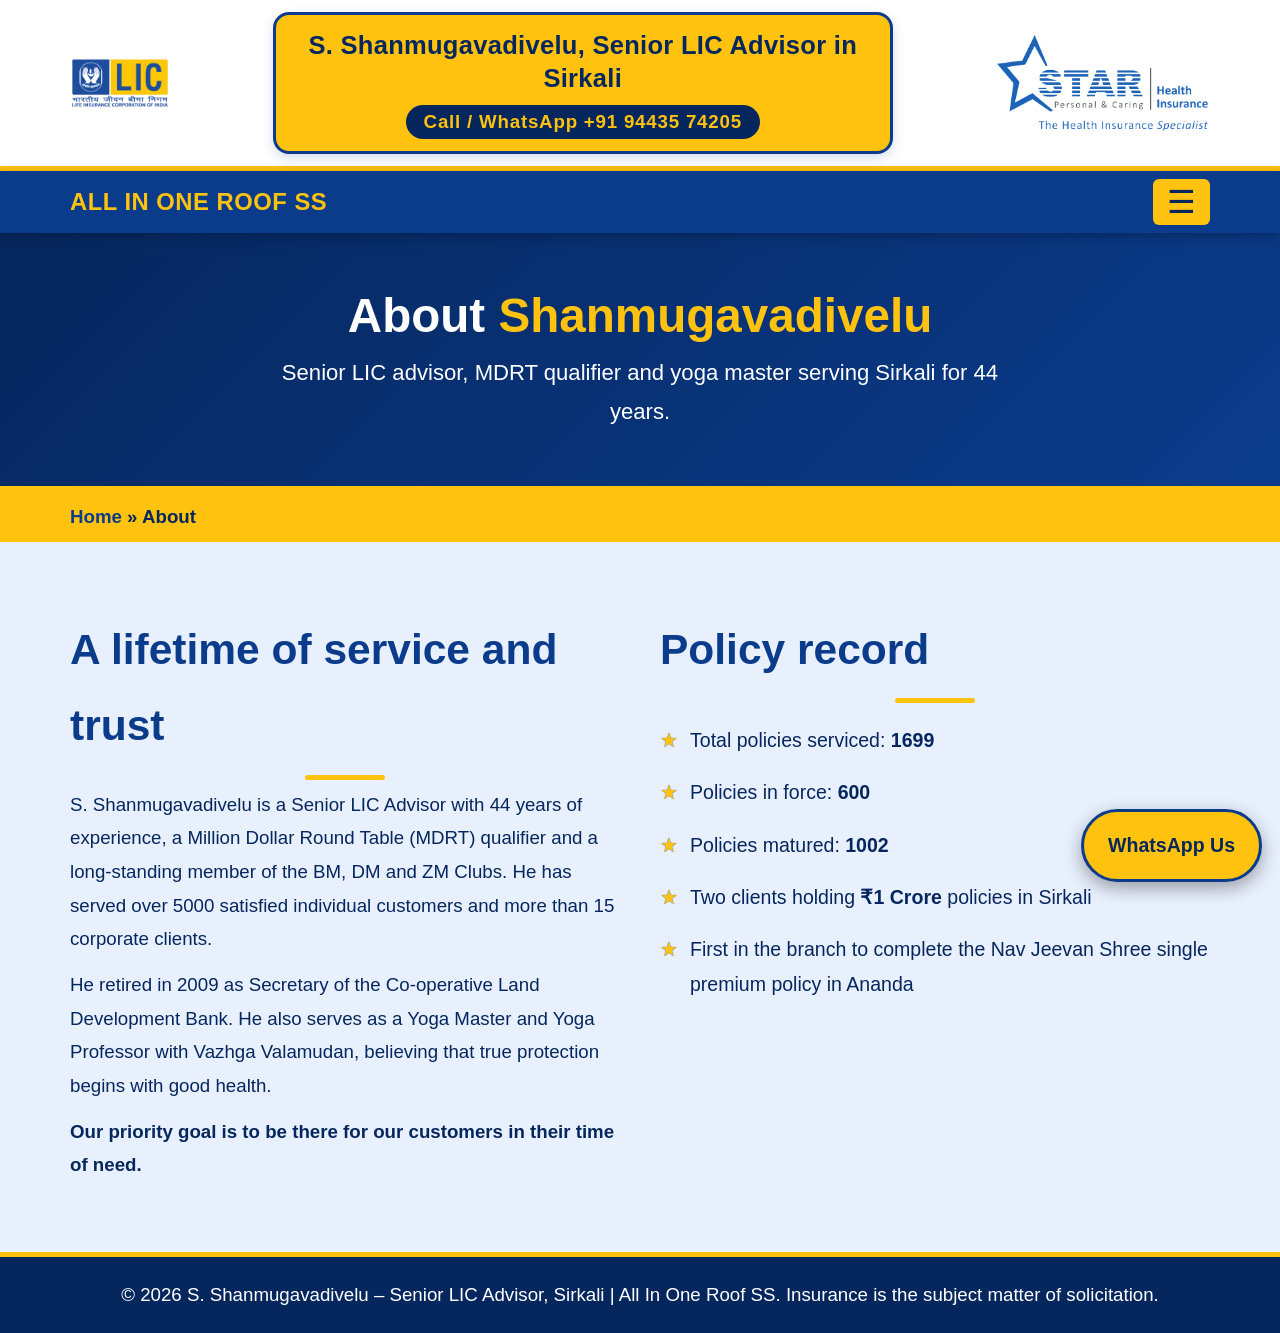
==== about.html @ 01f34f62 "Update Website" ====
<!DOCTYPE html>
<html lang="en">
<head>
<meta charset="UTF-8">
<meta name="viewport" content="width=device-width, initial-scale=1">
<title>About S. Shanmugavadivelu | Senior LIC Advisor, Sirkali</title>
<meta name="description" content="Know about S. Shanmugavadivelu, Senior LIC Advisor in Sirkali with 44 years of experience, MDRT qualifier, retired Co-operative Land Development Bank Secretary and Yoga Master.">
<meta name="keywords" content="LIC advisor Sirkali, LIC agent Sirkazhi, MDRT LIC advisor, life insurance Sirkali, Star Health insurance Sirkali, vehicle insurance, mutual funds, Shanmugavadivelu">
<meta name="author" content="S. Shanmugavadivelu">
<meta name="robots" content="index, follow">
<link rel="canonical" href="https://www.shanmugavadivelulicadvisorsirkali.in//about.html">
<meta property="og:type" content="website"><meta property="og:title" content="About S. Shanmugavadivelu | Senior LIC Advisor, Sirkali"><meta property="og:description" content="Know about S. Shanmugavadivelu, Senior LIC Advisor in Sirkali with 44 years of experience, MDRT qualifier, retired Co-operative Land Development Bank Secretary and Yoga Master."><meta property="og:url" content="https://www.shanmugavadivelulicadvisorsirkali.in//about.html"><meta property="og:image" content="https://www.shanmugavadivelulicadvisorsirkali.in//images/poster-3.jpg">
<link rel="preconnect" href="https://fonts.googleapis.com"><link href="https://fonts.googleapis.com/css2?family=Noto+Sans+Tamil:wght@400;600&display=swap" rel="stylesheet">
<link rel="stylesheet" href="css/style.css">
<link rel="icon" type="image/x-icon" href="favicon.ico"><link rel="icon" type="image/png" sizes="512x512" href="images/favicon.png"><link rel="apple-touch-icon" href="images/apple-touch-icon.png">
<script type="application/ld+json">{"@context":"https://schema.org","@type":"InsuranceAgency","name":"All In One Roof SS - S. Shanmugavadivelu, LIC Advisor","url":"https://www.shanmugavadivelulicadvisorsirkali.in//","telephone":"+91-9443574205","email":"ssvelu77@gmail.com","address":{"@type":"PostalAddress","addressLocality":"Sirkali","addressRegion":"Tamil Nadu","addressCountry":"IN"},"areaServed":{"@type":"Country","name":"India"},"description":"Senior LIC Advisor with 44 years experience, MDRT 2024 and 2025.","founder":{"@type":"Person","name":"S. Shanmugavadivelu","jobTitle":"Senior LIC Advisor"},"sameAs":["https://www.facebook.com/shanmuga.vadivelu1","https://www.instagram.com/s.shanmugavadivelu"]}</script>
</head>
<body>
<div class="logos"><div class="wrap">
<a href="index.html" aria-label="LIC of India"><img src="images/lic-logo.png" alt="Life Insurance Corporation of India (LIC) logo" onerror="this.outerHTML='<span class=&quot;fb&quot; style=&quot;display:block&quot;>LIC of India</span>'"></a>
<a class="topbar" href="https://wa.me/919443574205" target="_blank" rel="noopener"><span class="nm">S. Shanmugavadivelu, Senior LIC Advisor in Sirkali</span><span class="ph">Call / WhatsApp +91 94435 74205</span></a>
<a href="star-health-plans.html" aria-label="Star Health Insurance"><img src="images/star-health-logo.png" alt="Star Health and Allied Insurance logo" onerror="this.outerHTML='<span class=&quot;fb&quot; style=&quot;display:block&quot;>Star Health Insurance</span>'"></a>
</div></div>
<header><div class="wrap"><div class="brand">ALL IN ONE ROOF SS</div>
<button class="menu" aria-label="Menu" onclick="document.getElementById('nav').classList.toggle('on')">&#9776;</button>
<nav id="nav" aria-label="Main navigation"><a href="index.html">Home</a><a href="about.html" class="active">About</a><a href="services.html">Services</a><a href="awards.html">Awards</a><a href="lic-plans.html">LIC Plans</a><a href="star-health-plans.html">Star Health</a><a href="gallery.html">Gallery</a><a href="testimonials.html">Testimonials</a><a href="contact.html">Contact</a></nav></div></header>
<div class="banner"><h1>About <span>Shanmugavadivelu</span></h1><p>Senior LIC advisor, MDRT qualifier and yoga master serving Sirkali for 44 years.</p></div><div class="crumb"><div class="wrap"><a href="index.html">Home</a> &raquo; About</div></div>
<main>
<section class="alt"><div class="wrap"><div class="about"><div><h2 style="text-align:left">A lifetime of service and trust</h2><p>S. Shanmugavadivelu is a Senior LIC Advisor with 44 years of experience, a Million Dollar Round Table (MDRT) qualifier and a long-standing member of the BM, DM and ZM Clubs. He has served over 5000 satisfied individual customers and more than 15 corporate clients.</p><p style="margin-top:12px">He retired in 2009 as Secretary of the Co-operative Land Development Bank. He also serves as a Yoga Master and Yoga Professor with Vazhga Valamudan, believing that true protection begins with good health.</p><p style="margin-top:12px"><strong>Our priority goal is to be there for our customers in their time of need.</strong></p></div><div><h2 style="text-align:left">Policy record</h2><ul><li>Total policies serviced: <strong>1699</strong></li><li>Policies in force: <strong>600</strong></li><li>Policies matured: <strong>1002</strong></li><li>Two clients holding <strong>&#8377;1 Crore</strong> policies in Sirkali</li><li>First in the branch to complete the Nav Jeevan Shree single premium policy in Ananda</li></ul></div></div></div></section>
</main>
<footer>&copy; <span id="yr"></span> S. Shanmugavadivelu &ndash; Senior LIC Advisor, Sirkali | All In One Roof SS. Insurance is the subject matter of solicitation.</footer>
<a class="wa" href="https://wa.me/919443574205" target="_blank" rel="noopener">WhatsApp Us</a>
<div class="lb" id="lb" onclick="this.classList.remove('on')"><img id="lbi" alt="Enlarged achievement photo"></div>
<script src="js/data.js"></script><script src="js/main.js"></script>
</body>
</html>
---- css/style.css ----
:root{--blue:#0B3C8C;--blue-d:#06275E;--blue-l:#E8F0FD;--yellow:#FFC20E;--yellow-l:#FFF6D6;--white:#fff}
*{box-sizing:border-box;margin:0;padding:0}
html{scroll-behavior:smooth}
body{font-family:'Segoe UI',Arial,sans-serif;color:var(--blue-d);background:#fff;line-height:1.65}
a{color:inherit;text-decoration:none}
.wrap{max-width:1180px;margin:auto;padding:0 20px}
.logos{background:#fff;border-bottom:4px solid var(--yellow)}
.logos .wrap{display:flex;justify-content:space-between;align-items:center;gap:16px;padding-top:10px;padding-bottom:10px}
.logos img{height:64px;width:auto;display:block}
.logos .fb{display:none;font-weight:800;font-size:22px;color:var(--blue)}
header{background:var(--blue);position:sticky;top:0;z-index:50;box-shadow:0 3px 12px rgba(0,0,0,.25)}
header .wrap{display:flex;justify-content:space-between;align-items:center;min-height:62px}
.brand{color:var(--yellow);font-weight:800;font-size:18px;letter-spacing:.5px}
nav a{color:#fff;margin-left:20px;font-weight:600;font-size:15px;padding:6px 0;border-bottom:2px solid transparent}
nav a:hover{color:var(--yellow);border-color:var(--yellow)}
.menu{display:none;background:var(--yellow);border:0;color:var(--blue-d);font-size:22px;padding:2px 12px;border-radius:6px;cursor:pointer}
.hero{background:linear-gradient(135deg,var(--blue-d),var(--blue) 60%,#1558C0);color:#fff;padding:80px 0 70px;position:relative;overflow:hidden}
.hero:after{content:"";position:absolute;right:-120px;top:-120px;width:420px;height:420px;border-radius:50%;background:var(--yellow);opacity:.18}
.hero .wrap{position:relative;z-index:1;display:grid;grid-template-columns:1.3fr 1fr;gap:40px;align-items:center}
.tag{display:inline-block;background:var(--yellow);color:var(--blue-d);font-weight:800;padding:5px 14px;border-radius:30px;font-size:13px;letter-spacing:1px}
h1{font-size:2.6rem;line-height:1.2;margin:16px 0}
h1 span{color:var(--yellow)}
.hero p{font-size:1.1rem;max-width:560px}
.btns{margin-top:28px;display:flex;gap:14px;flex-wrap:wrap}
.btn{display:inline-block;padding:13px 28px;border-radius:8px;font-weight:700;border:2px solid var(--yellow);transition:.2s;cursor:pointer}
.btn.y{background:var(--yellow);color:var(--blue-d)}
.btn.o{color:var(--yellow)}
.btn:hover{transform:translateY(-3px);box-shadow:0 8px 18px rgba(0,0,0,.3)}
.photo{background:var(--yellow);padding:8px;border-radius:18px;box-shadow:0 14px 34px rgba(0,0,0,.35);max-width:340px;margin-left:auto}
.photo img{width:100%;border-radius:12px;display:block;background:var(--blue-l);min-height:300px;object-fit:cover}
.stats{background:var(--yellow)}
.stats .wrap{display:grid;grid-template-columns:repeat(4,1fr);text-align:center;padding-top:26px;padding-bottom:26px;gap:10px}
.stats b{display:block;font-size:2.2rem;color:var(--blue-d)}
.stats small{font-weight:700;color:var(--blue)}
section{padding:70px 0}
section.alt{background:var(--blue-l)}
h2{font-size:2rem;color:var(--blue);text-align:center;margin-bottom:8px}
h2:after{content:"";display:block;width:80px;height:5px;background:var(--yellow);margin:10px auto 0;border-radius:3px}
.sub{text-align:center;max-width:680px;margin:14px auto 38px}
.grid{display:grid;gap:22px;grid-template-columns:repeat(auto-fit,minmax(250px,1fr))}
.card{background:#fff;border:2px solid var(--blue-l);border-top:6px solid var(--yellow);border-radius:12px;padding:26px;box-shadow:0 6px 18px rgba(11,60,140,.1);transition:.2s}
.card:hover{transform:translateY(-6px);border-color:var(--blue)}
.card h3{color:var(--blue);margin-bottom:8px}
.ico{font-size:2rem;background:var(--blue);color:var(--yellow);width:56px;height:56px;border-radius:50%;display:grid;place-items:center;margin-bottom:12px}
.about{display:grid;grid-template-columns:1fr 1fr;gap:40px;align-items:start}
.about ul{list-style:none;margin-top:12px}
.about li{padding:8px 0 8px 30px;position:relative;border-bottom:1px dashed var(--blue-l)}
.about li:before{content:"★";position:absolute;left:0;color:var(--yellow);text-shadow:0 0 1px var(--blue)}
.awards{display:grid;gap:16px;grid-template-columns:repeat(auto-fit,minmax(170px,1fr))}
.award{background:var(--blue);color:#fff;text-align:center;padding:24px 12px;border-radius:12px;border-bottom:6px solid var(--yellow)}
.award b{display:block;font-size:1.5rem;color:var(--yellow)}
.plans{display:grid;gap:22px;grid-template-columns:repeat(auto-fill,minmax(310px,1fr))}
.plan{background:#fff;border-radius:12px;overflow:hidden;box-shadow:0 6px 18px rgba(11,60,140,.15)}
.plan h3{background:var(--blue);color:#fff;padding:16px 18px;font-size:1.05rem}
.plan h3 small{display:block;color:var(--yellow);font-weight:600}
.plan table{width:100%;border-collapse:collapse;font-size:.92rem}
.plan td{padding:8px 16px;border-bottom:1px solid var(--blue-l);vertical-align:top}
.plan td:first-child{font-weight:700;color:var(--blue);width:38%;background:var(--yellow-l)}
.plan .btn{margin:14px 16px;padding:9px 20px;background:var(--yellow);border-color:var(--yellow);color:var(--blue-d);font-size:.9rem}
.note{text-align:center;margin-top:24px;font-size:.88rem}
.gallery{display:grid;gap:14px;grid-template-columns:repeat(auto-fill,minmax(200px,1fr))}
.gallery figure{border:4px solid var(--yellow);border-radius:10px;overflow:hidden;background:var(--blue-l);cursor:pointer}
.gallery img{width:100%;height:230px;object-fit:cover;display:block;transition:.3s}
.gallery figure:hover img{transform:scale(1.07)}
.gallery figcaption{background:var(--blue);color:#fff;font-size:.8rem;padding:6px;text-align:center}
.lb{position:fixed;inset:0;background:rgba(6,39,94,.94);display:none;place-items:center;z-index:99;padding:20px}
.lb.on{display:grid}
.lb img{max-width:95%;max-height:90vh;border:5px solid var(--yellow);border-radius:8px}
.tgrid{display:grid;gap:18px;grid-template-columns:repeat(auto-fit,minmax(260px,1fr))}
.t{background:#fff;border-left:6px solid var(--yellow);border-radius:10px;padding:20px;box-shadow:0 5px 14px rgba(11,60,140,.12)}
.t:before{content:"\201C";font-size:3rem;color:var(--yellow);line-height:.5;display:block;text-shadow:0 0 1px var(--blue)}
.t b{color:var(--blue);display:block}
.t span{font-size:.88rem}
.t.big{background:var(--blue);color:#fff}
.t.big b{color:var(--yellow)}
.contact{background:var(--blue);color:#fff}
.contact h2{color:#fff}
.cgrid{display:grid;gap:22px;grid-template-columns:repeat(auto-fit,minmax(240px,1fr))}
.cbox{background:var(--blue-d);border:2px solid var(--yellow);border-radius:12px;padding:22px;text-align:center}
.cbox b{color:var(--yellow);display:block;margin-bottom:6px}
.cbox a:hover{color:var(--yellow);text-decoration:underline}
footer{background:var(--blue-d);color:#fff;text-align:center;padding:22px 20px;border-top:5px solid var(--yellow);font-size:.9rem}
.wa{position:fixed;right:18px;bottom:18px;background:var(--yellow);color:var(--blue-d);font-weight:800;padding:14px 20px;border-radius:40px;box-shadow:0 6px 18px rgba(0,0,0,.35);z-index:60;border:3px solid var(--blue)}
@media(max-width:860px){.hero .wrap,.about{grid-template-columns:1fr}.photo{margin:auto}.stats .wrap{grid-template-columns:repeat(2,1fr)}h1{font-size:2rem}.menu{display:block}nav{display:none;position:absolute;top:62px;left:0;right:0;background:var(--blue-d);padding:10px 20px}nav.on{display:block}nav a{display:block;margin:0;padding:10px 0}.logos img{height:48px}}

nav a.active{color:var(--yellow);border-color:var(--yellow)}
.banner{background:linear-gradient(135deg,var(--blue-d),var(--blue));color:#fff;text-align:center;padding:54px 20px;border-bottom:6px solid var(--yellow)}
.banner h1{margin:0 0 8px;font-size:2.3rem}.banner h1 span{color:var(--yellow)}.banner p{max-width:680px;margin:auto}
.crumb{background:var(--yellow);padding:8px 0;font-size:.9rem;font-weight:600}.crumb a{color:var(--blue)}
.tamil{font-family:'Noto Sans Tamil','Latha','Nirmala UI',sans-serif}
.feature{background:linear-gradient(135deg,var(--blue-d),var(--blue));color:#fff;border:5px solid var(--yellow);border-radius:20px;padding:44px 40px;position:relative;box-shadow:0 14px 38px rgba(6,39,94,.35)}
.feature:before{content:"\201C";position:absolute;top:-8px;left:22px;font-size:7rem;line-height:1;color:var(--yellow)}
.feature .lbl{display:inline-block;background:var(--yellow);color:var(--blue-d);font-weight:800;padding:4px 16px;border-radius:30px;font-size:.85rem;letter-spacing:1px}
.feature p{font-size:1.3rem;line-height:1.95;margin:22px 0}
.feature .who{border-top:2px solid var(--yellow);padding-top:16px}
.feature .who b{color:var(--yellow);font-size:1.25rem;display:block}
.cta{background:var(--yellow);text-align:center;padding:46px 20px}.cta h2{color:var(--blue-d)}.cta h2:after{background:var(--blue)}
.cta .btn{background:var(--blue);color:#fff;border-color:var(--blue);margin:6px}
.card a.more{color:var(--blue);font-weight:700;display:inline-block;margin-top:8px;border-bottom:2px solid var(--yellow)}
.plan.star h3{background:var(--blue-d);border-bottom:4px solid var(--yellow)}
.sh{display:flex;gap:8px;justify-content:center;margin:0 0 26px;flex-wrap:wrap}
.sh a{padding:8px 20px;border-radius:30px;font-weight:700;border:2px solid var(--blue);color:var(--blue)}.sh a.on,.sh a:hover{background:var(--blue);color:var(--yellow)}

.india{background:var(--blue-d);color:#fff;padding:34px 0;border-top:5px solid var(--yellow);border-bottom:5px solid var(--yellow)}
.india .wrap{display:flex;align-items:center;gap:26px;flex-wrap:wrap}
.india h2{color:var(--yellow);text-align:left;font-size:1.7rem;margin:0 0 6px}.india h2:after{display:none}
.india .in-ico{font-size:3.2rem;background:var(--yellow);border-radius:50%;width:82px;height:82px;display:grid;place-items:center}
.india .wrap>div:nth-child(2){flex:1;min-width:260px}
.hero .tag{margin:0 6px 6px 0}

/* ===== LARGE-FONT / SENIOR-FRIENDLY OVERRIDES ===== */
html{font-size:106.25%}
body{font-size:1.1rem;line-height:1.8}
.brand{font-size:1.4rem}
nav a{font-size:1.1rem;margin-left:18px}
.menu{font-size:1.9rem;padding:4px 14px}
.tag{font-size:.95rem}
h1{font-size:3.1rem}
h2{font-size:2.5rem}
.hero p{font-size:1.3rem;max-width:640px}
.btn{font-size:1.15rem;padding:15px 30px}
.stats b{font-size:2.8rem}
.stats small{font-size:1.2rem}
.sub{font-size:1.2rem;max-width:760px}
.card h3{font-size:1.45rem}
.card p{font-size:1.15rem}
.card a.more{font-size:1.15rem}
.plan h3{font-size:1.3rem}
.plan table{font-size:1.1rem}
.plan td{padding:10px 16px}
.plan td:first-child{width:36%}
.plan .btn{font-size:1.05rem}
.note{font-size:1.1rem}
.award{font-size:1.15rem}
.award b{font-size:1.8rem}
.about li{font-size:1.15rem}
.gallery figcaption{font-size:1rem;padding:8px}
.t{font-size:1.1rem}
.t span{font-size:1.1rem}
.cbox{font-size:1.2rem}
.banner h1{font-size:2.8rem}
.banner p{font-size:1.3rem;max-width:760px}
.crumb{font-size:1.1rem}
.feature p{font-size:1.5rem;line-height:1.9}
.feature .lbl{font-size:1rem}
.sh a{font-size:1.1rem}
footer{font-size:1.1rem;line-height:1.7}
.wa{font-size:1.15rem;padding:16px 24px}

/* ===== PROMINENT "SERVING ALL OVER INDIA" ===== */
.topbar{display:block;background:var(--yellow);color:var(--blue-d);text-align:center;font-weight:800;font-size:1.35rem;letter-spacing:.8px;padding:12px 16px;border-bottom:4px solid var(--blue-d);line-height:1.4}
.topbar span{display:inline-block;margin:2px 10px}
.topbar .ph{background:var(--blue-d);color:var(--yellow);padding:3px 16px;border-radius:30px;font-size:1.1rem}
.topbar:hover .ph{background:var(--blue)}
.hero .tag.big{font-size:1.3rem;padding:10px 26px;background:#fff;color:var(--blue-d);border:4px solid var(--yellow);box-shadow:0 6px 16px rgba(0,0,0,.3)}
.india{padding:46px 0}
.india h2{font-size:2.5rem}
.india p{font-size:1.3rem}
.india .in-ico{font-size:4rem;width:100px;height:100px}
.india .btn{font-size:1.25rem}

@media(max-width:1280px){
.menu{display:block}
nav{display:none;position:absolute;top:100%;left:0;right:0;background:var(--blue-d);padding:10px 20px}
nav.on{display:block}
nav a{display:block;margin:0;padding:12px 0;font-size:1.2rem}
}
@media(max-width:860px){
h1{font-size:2.3rem}
h2{font-size:2rem}
.banner h1{font-size:2.2rem}
.topbar{font-size:1.15rem}
.india h2{font-size:2rem}
.feature{padding:36px 22px}
.feature p{font-size:1.3rem}
.logos img{height:52px}
}

.newtag{display:inline-block;background:var(--yellow);color:var(--blue-d);font-weight:800;font-size:.8rem;padding:1px 10px;border-radius:20px;margin-left:8px;letter-spacing:1px}

/* ===== PLAN CARDS: title only + View Details popup ===== */
.plans{grid-template-columns:repeat(auto-fill,minmax(300px,1fr))}
.plan-act{display:flex;gap:10px;flex-wrap:wrap;padding:6px 16px 16px}
.plan-act .btn,.plan .plan-act .btn{margin:0;padding:11px 20px;font-size:1.05rem}
.plan .btn.vd{background:var(--blue);color:#fff;border-color:var(--blue)}
.pm{position:fixed;inset:0;background:rgba(6,39,94,.88);display:none;place-items:center;z-index:100;padding:16px}
.pm.on{display:grid}
.pm-box{position:relative;background:#fff;border:5px solid var(--yellow);border-radius:14px;max-width:680px;width:100%;max-height:92vh;overflow:auto}
.pm-box .plan{box-shadow:none;border-radius:0}
.pm-x{position:sticky;top:0;float:right;margin:8px 10px 0 0;z-index:2;width:46px;height:46px;border-radius:50%;border:3px solid var(--blue);background:var(--yellow);color:var(--blue-d);font-size:2rem;line-height:1;cursor:pointer;font-weight:700}

/* ===== MERGED TOP BAR: LIC logo | name + phone | Star Health logo ===== */
.logos{border-bottom:5px solid var(--yellow)}
.logos .wrap{display:flex;justify-content:space-between;align-items:center;gap:20px;padding-top:12px;padding-bottom:12px}
.logos img{height:100px;width:auto;max-width:100%;display:block}
.logos .fb{font-size:1.6rem}
.logos .topbar{flex:1;max-width:620px;display:flex;flex-direction:column;align-items:center;gap:8px;background:var(--yellow);color:var(--blue-d);border:3px solid var(--blue);border-radius:16px;padding:12px 18px;text-align:center;box-shadow:0 4px 12px rgba(11,60,140,.18)}
.logos .topbar .nm{font-size:1.5rem;font-weight:800;line-height:1.3;letter-spacing:.3px}
.logos .topbar .ph{background:var(--blue-d);color:var(--yellow);padding:4px 18px;border-radius:30px;font-size:1.1rem;font-weight:800;margin:0}
@media(max-width:860px){
.logos .wrap{flex-wrap:wrap;justify-content:space-between}
.logos img{height:72px}
.logos .topbar{order:3;flex-basis:100%;max-width:none}
.logos .topbar .nm{font-size:1.25rem}
}

/* ===== LOGOS INSIDE SERVICE CARDS + CENTERED STAR ===== */
.ico.logo{width:auto;height:90px;border-radius:12px;background:#fff;border:2px solid var(--blue-l);padding:8px 14px;display:flex;align-items:center;justify-content:flex-start;margin-bottom:14px}
.ico.logo img{height:100%;width:auto;max-width:190px;object-fit:contain;display:block}
.india .in-ico{padding:0;line-height:0;display:grid;place-items:center}
.india .in-ico svg{display:block;margin-top:-3px}
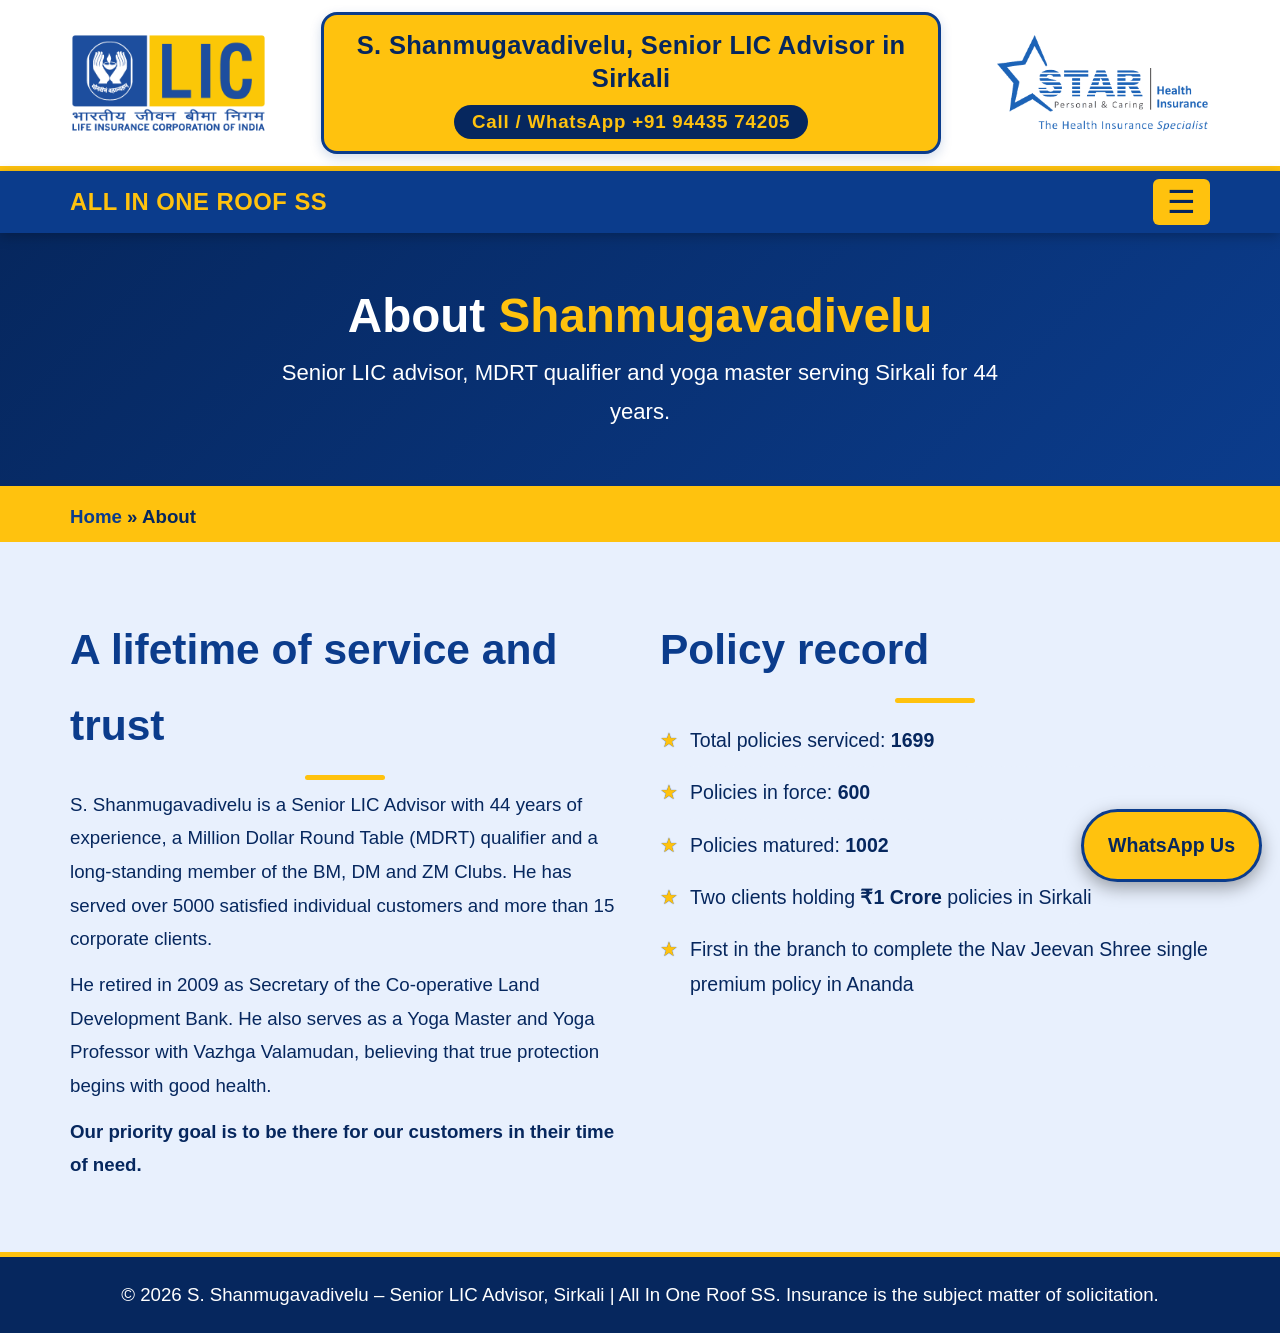
==== commit 2ab463ba: "Update CSS and JS" ====
--- a/about.html
+++ b/about.html
@@ -8,12 +8,12 @@
 <meta name="keywords" content="LIC advisor Sirkali, LIC agent Sirkazhi, MDRT LIC advisor, life insurance Sirkali, Star Health insurance Sirkali, vehicle insurance, mutual funds, Shanmugavadivelu">
 <meta name="author" content="S. Shanmugavadivelu">
 <meta name="robots" content="index, follow">
-<link rel="canonical" href="https://www.shanmugavadivelulicadvisorsirkali.in//about.html">
-<meta property="og:type" content="website"><meta property="og:title" content="About S. Shanmugavadivelu | Senior LIC Advisor, Sirkali"><meta property="og:description" content="Know about S. Shanmugavadivelu, Senior LIC Advisor in Sirkali with 44 years of experience, MDRT qualifier, retired Co-operative Land Development Bank Secretary and Yoga Master."><meta property="og:url" content="https://www.shanmugavadivelulicadvisorsirkali.in//about.html"><meta property="og:image" content="https://www.shanmugavadivelulicadvisorsirkali.in//images/poster-3.jpg">
+<link rel="canonical" href="https://www.shanmugavadivelulicadvisorsirkali.in/about.html">
+<meta property="og:type" content="website"><meta property="og:title" content="About S. Shanmugavadivelu | Senior LIC Advisor, Sirkali"><meta property="og:description" content="Know about S. Shanmugavadivelu, Senior LIC Advisor in Sirkali with 44 years of experience, MDRT qualifier, retired Co-operative Land Development Bank Secretary and Yoga Master."><meta property="og:url" content="https://www.shanmugavadivelulicadvisorsirkali.in/about.html"><meta property="og:image" content="https://www.shanmugavadivelulicadvisorsirkali.in/images/poster-3.jpg">
 <link rel="preconnect" href="https://fonts.googleapis.com"><link href="https://fonts.googleapis.com/css2?family=Noto+Sans+Tamil:wght@400;600&display=swap" rel="stylesheet">
-<link rel="stylesheet" href="css/style.css">
+<link rel="stylesheet" href="css/style.css?v=8">
 <link rel="icon" type="image/x-icon" href="favicon.ico"><link rel="icon" type="image/png" sizes="512x512" href="images/favicon.png"><link rel="apple-touch-icon" href="images/apple-touch-icon.png">
-<script type="application/ld+json">{"@context":"https://schema.org","@type":"InsuranceAgency","name":"All In One Roof SS - S. Shanmugavadivelu, LIC Advisor","url":"https://www.shanmugavadivelulicadvisorsirkali.in//","telephone":"+91-9443574205","email":"ssvelu77@gmail.com","address":{"@type":"PostalAddress","addressLocality":"Sirkali","addressRegion":"Tamil Nadu","addressCountry":"IN"},"areaServed":{"@type":"Country","name":"India"},"description":"Senior LIC Advisor with 44 years experience, MDRT 2024 and 2025.","founder":{"@type":"Person","name":"S. Shanmugavadivelu","jobTitle":"Senior LIC Advisor"},"sameAs":["https://www.facebook.com/shanmuga.vadivelu1","https://www.instagram.com/s.shanmugavadivelu"]}</script>
+<script type="application/ld+json">{"@context":"https://schema.org","@type":"InsuranceAgency","name":"All In One Roof SS - S. Shanmugavadivelu, LIC Advisor","url":"https://www.shanmugavadivelulicadvisorsirkali.in/","telephone":"+91-9443574205","email":"ssvelu77@gmail.com","address":{"@type":"PostalAddress","addressLocality":"Sirkali","addressRegion":"Tamil Nadu","addressCountry":"IN"},"areaServed":{"@type":"Country","name":"India"},"description":"Senior LIC Advisor with 44 years experience, MDRT 2024 and 2025.","founder":{"@type":"Person","name":"S. Shanmugavadivelu","jobTitle":"Senior LIC Advisor"},"sameAs":["https://www.facebook.com/shanmuga.vadivelu1","https://www.instagram.com/s.shanmugavadivelu"]}</script>
 </head>
 <body>
 <div class="logos"><div class="wrap">
@@ -31,6 +31,6 @@
 <footer>&copy; <span id="yr"></span> S. Shanmugavadivelu &ndash; Senior LIC Advisor, Sirkali | All In One Roof SS. Insurance is the subject matter of solicitation.</footer>
 <a class="wa" href="https://wa.me/919443574205" target="_blank" rel="noopener">WhatsApp Us</a>
 <div class="lb" id="lb" onclick="this.classList.remove('on')"><img id="lbi" alt="Enlarged achievement photo"></div>
-<script src="js/data.js"></script><script src="js/main.js"></script>
+<script src="js/data.js?v=8"></script><script src="js/main.js?v=8"></script>
 </body>
 </html>
--- a/css/style.css
+++ b/css/style.css
@@ -210,3 +210,22 @@
 .ico.logo img{height:100%;width:auto;max-width:190px;object-fit:contain;display:block}
 .india .in-ico{padding:0;line-height:0;display:grid;place-items:center}
 .india .in-ico svg{display:block;margin-top:-3px}
+
+/* ===== WHATSAPP CONSULTATION FORM ===== */
+.cform{max-width:640px;margin:0 auto;background:#fff;border:4px solid var(--yellow);border-radius:16px;padding:28px;box-shadow:0 10px 28px rgba(11,60,140,.18)}
+.cform label{display:block;font-weight:800;color:var(--blue);margin:16px 0 6px;font-size:1.1rem;letter-spacing:.5px}
+.cform input[type=text],.cform input[type=date],.cform input[type=tel]{width:100%;font:inherit;font-size:1.15rem;padding:13px 14px;border:2px solid var(--blue);border-radius:8px;color:var(--blue-d);background:#fff}
+.cform input:focus{outline:3px solid var(--yellow);border-color:var(--blue-d)}
+.cform fieldset{border:0;margin-top:18px}
+.cform legend{font-weight:800;color:var(--blue);font-size:1.1rem;letter-spacing:.5px;margin-bottom:4px}
+.cform label.ck{display:flex;align-items:center;gap:12px;font-weight:700;margin:8px 0;padding:12px 14px;border:2px solid var(--blue-l);border-radius:8px;cursor:pointer;color:var(--blue-d)}
+.cform label.ck:hover{border-color:var(--blue)}
+.cform input[type=checkbox]{width:26px;height:26px;accent-color:var(--blue);flex:none}
+.cf-err{color:#b00020;font-weight:700;min-height:1.4em;margin-top:6px}
+.cform .btn{width:100%;margin-top:10px;font-size:1.25rem;text-align:center}
+
+/* ===== FEATURED FIRST GALLERY PHOTO ===== */
+.gallery figure:first-child{grid-column:span 2;grid-row:span 2;display:flex;flex-direction:column}
+.gallery figure:first-child img{flex:1;height:auto;min-height:520px;object-fit:contain;background:var(--blue-l)}
+.gallery figure:first-child figcaption{font-size:1.15rem;padding:10px}
+@media(max-width:480px){.gallery figure:first-child{grid-column:auto;grid-row:auto}.gallery figure:first-child img{min-height:380px}}
